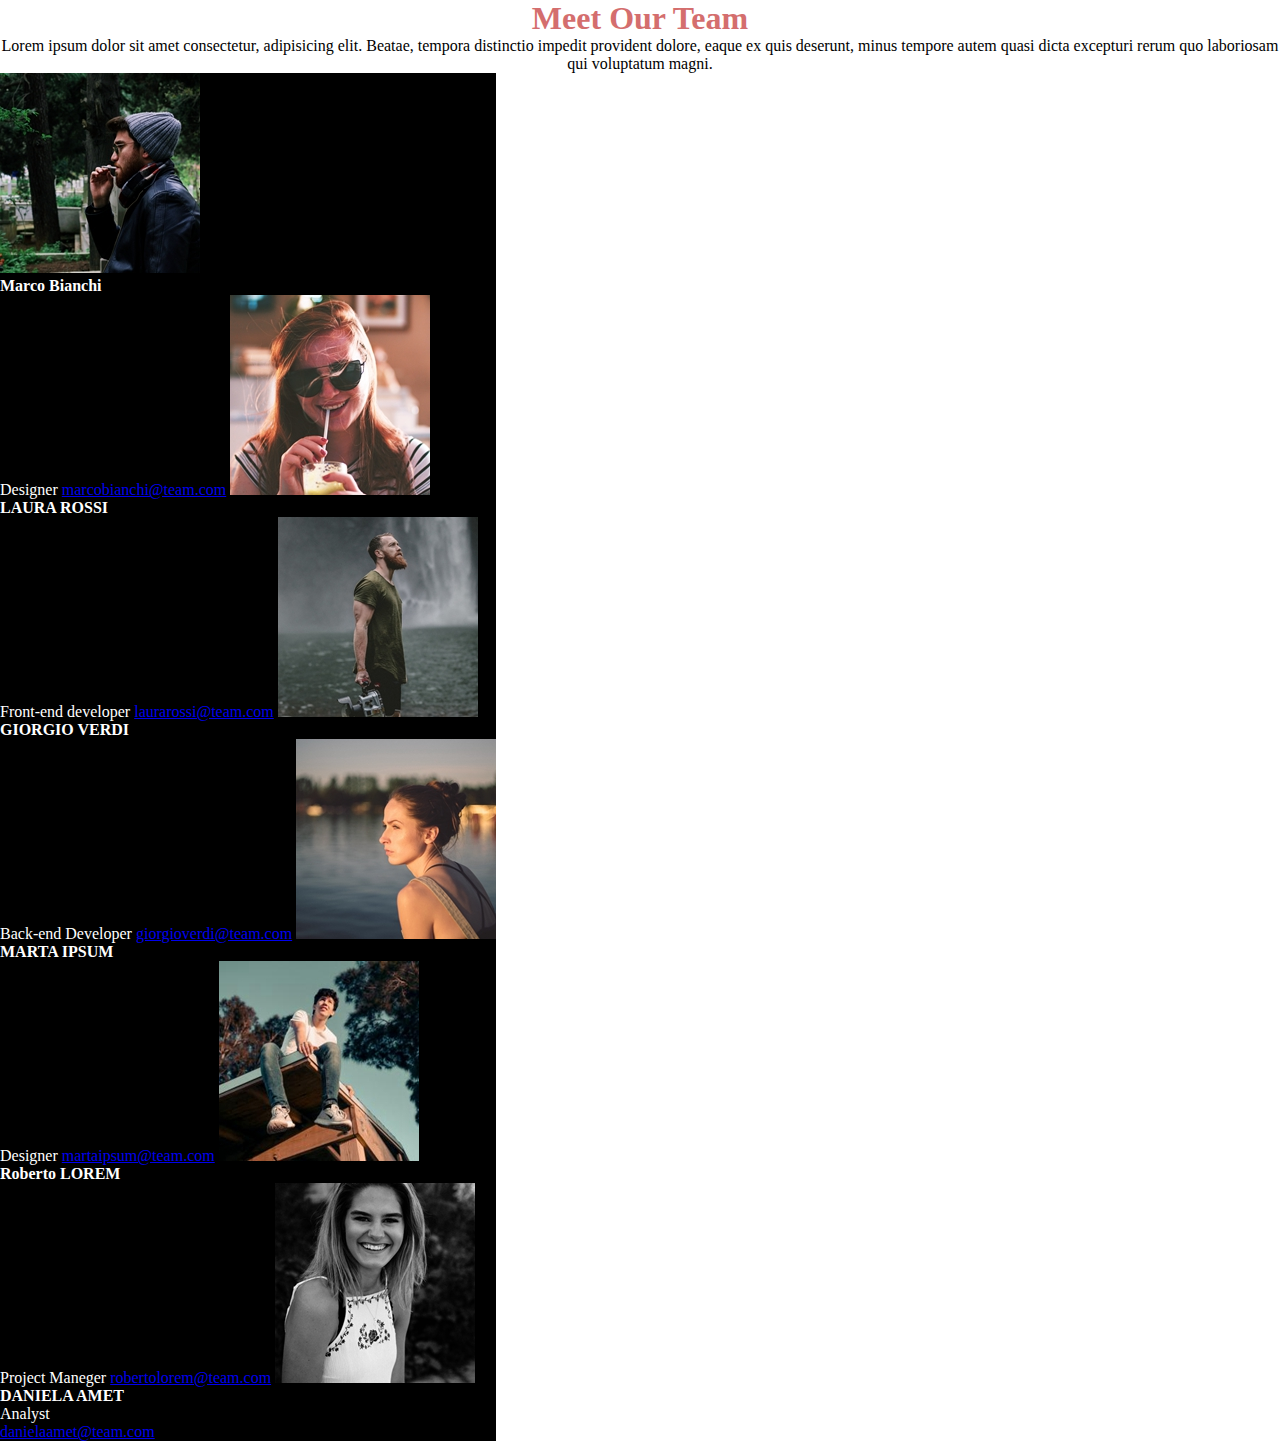
==== index.html @ 62412dff "float-cards html creation card+ css debug+clearfix" ====
<!DOCTYPE html>
<html lang="en">

<head>
    <meta charset="UTF-8">
    <meta http-equiv="X-UA-Compatible" content="IE=edge">
    <meta name="viewport" content="width=device-width, initial-scale=1.0">
    <title>html-css-float-cards.git</title>
    <link rel="stylesheet" href="./style.css">
</head>

<body>
    <header>
        <h1 class="title">Meet Our Team</h1>
    </header>
    <main>
        <div class="container">
            <p>Lorem ipsum dolor sit amet consectetur, adipisicing elit. Beatae, tempora distinctio impedit
                provident
                dolore, eaque ex quis deserunt, minus tempore autem quasi dicta excepturi rerum quo laboriosam qui
                voluptatum magni.</p>
            <!-- START CARD 1\3 -->


            <section class="card clearfix">
                <img src="./img/male1.png" alt="">
                <h4>Marco Bianchi</h4>
                <span> Designer</span>
                <a href="mailto:alex.fioretti@hotmail.it">marcobianchi@team.com</a>
                <img src="./img/female1.png" alt="">
                <h4>LAURA ROSSI</h4>
                <span> Front-end developer</span>
                <a href="mailto:alex.fioretti@hotmail.it">laurarossi@team.com</a>
                <img src="./img/male2.png" alt="">
                <h4>GIORGIO VERDI</h4>
                <span> Back-end Developer</span>
                <a href="mailto:alex.fioretti@hotmail.it">giorgioverdi@team.com</a>
                <img src="./img/female2.png" alt="">
                <h4>MARTA IPSUM</h4>
                <span> Designer</span>
                <a href="mailto:alex.fioretti@hotmail.it">martaipsum@team.com</a>
                <img src="./img/male3.png" alt="">
                <h4>Roberto LOREM</h4>
                <span> Project Maneger</span>
                <a href="mailto:alex.fioretti@hotmail.it">robertolorem@team.com</a>

                <img src="./img/female3.png" alt="">
                <h4>DANIELA AMET</h4>
                <div>Analyst</div>
                <a href="mailto:alex.fioretti@hotmail.it">danielaamet@team.com</a>
            </section>
    </main>
    </div>
</body>

</html>
---- style.css ----
* {
    margin: 0;
    padding: 0;
    box-sizing: border-box;
}
.debug{
    height: 300px;
    background-color: rgb(48, 44, 40);
    border: 1px solid red;
}
/* utility */
.container {
    max-width: 100%;
    margin: 0 auto;
    text-align: center;
    /*     margin: 5rem 10rem; */
}
/* Fine utility */
h1{
    text-align: center;
    color: rgb(212, 110, 110);
}
.card {
    background-color: black;
    color: white;
    float: left;
    text-align: left;
}
/* clear fix */
.clearfix::after {
    content: '';
    display: table;
    clear: both;
}
/* debug */
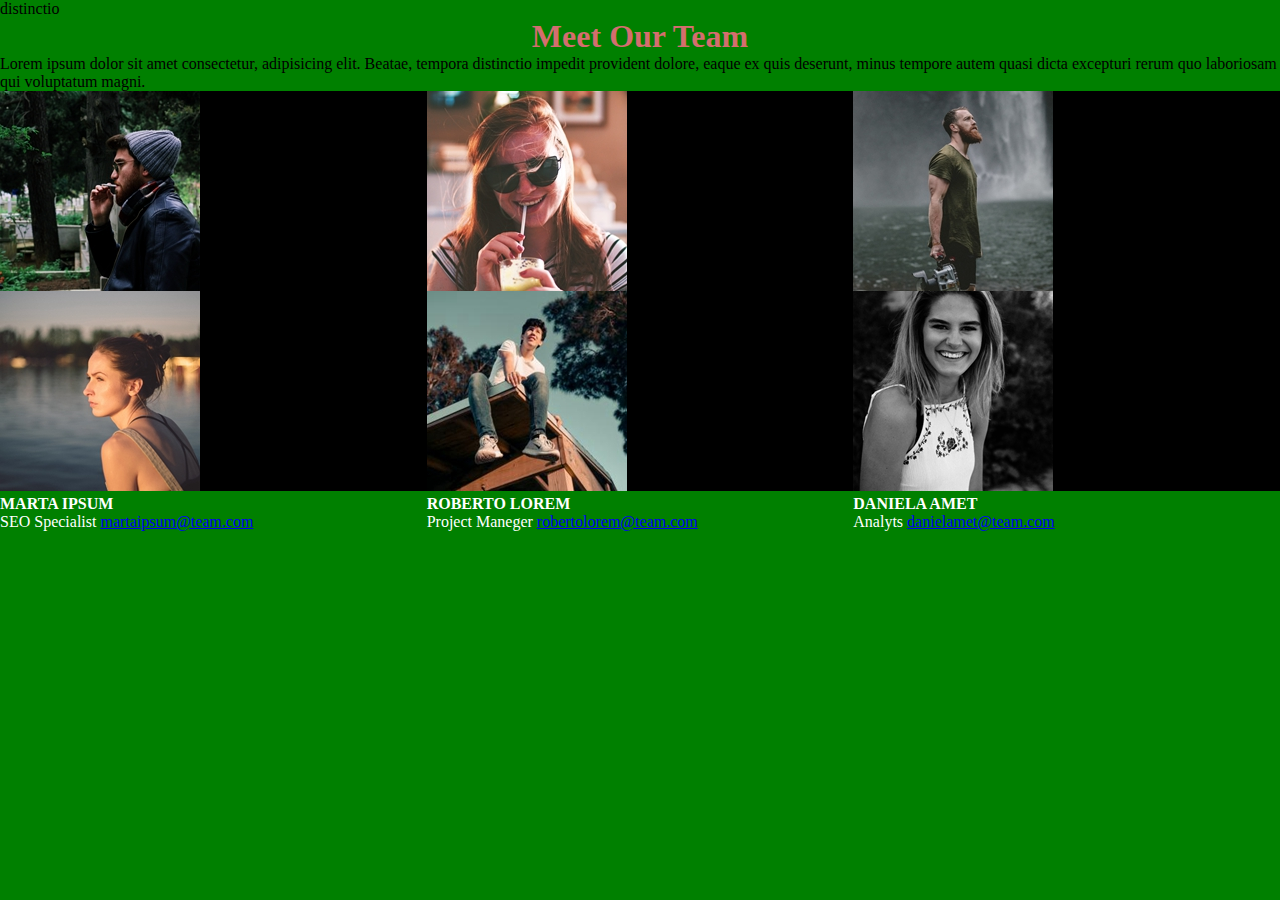
==== commit 1ab5e632: "commit change html + css test" ====
--- a/index.html
+++ b/index.html
@@ -1,7 +1,7 @@
 <!DOCTYPE html>
 <html lang="en">
 
-<head>
+<head>distinctio
     <meta charset="UTF-8">
     <meta http-equiv="X-UA-Compatible" content="IE=edge">
     <meta name="viewport" content="width=device-width, initial-scale=1.0">
@@ -12,45 +12,58 @@
 <body>
     <header>
         <h1 class="title">Meet Our Team</h1>
+
+        <p class="intro">Lorem ipsum dolor sit amet consectetur, adipisicing elit. Beatae, tempora distinctio
+            impedit
+            provident
+            dolore, eaque ex quis deserunt, minus tempore autem quasi dicta excepturi rerum quo laboriosam qui
+            voluptatum magni.</p>
+
     </header>
+
     <main>
         <div class="container">
-            <p>Lorem ipsum dolor sit amet consectetur, adipisicing elit. Beatae, tempora distinctio impedit
-                provident
-                dolore, eaque ex quis deserunt, minus tempore autem quasi dicta excepturi rerum quo laboriosam qui
-                voluptatum magni.</p>
-            <!-- START CARD 1\3 -->
-
-
-            <section class="card clearfix">
-                <img src="./img/male1.png" alt="">
-                <h4>Marco Bianchi</h4>
-                <span> Designer</span>
-                <a href="mailto:alex.fioretti@hotmail.it">marcobianchi@team.com</a>
-                <img src="./img/female1.png" alt="">
-                <h4>LAURA ROSSI</h4>
-                <span> Front-end developer</span>
-                <a href="mailto:alex.fioretti@hotmail.it">laurarossi@team.com</a>
-                <img src="./img/male2.png" alt="">
-                <h4>GIORGIO VERDI</h4>
-                <span> Back-end Developer</span>
-                <a href="mailto:alex.fioretti@hotmail.it">giorgioverdi@team.com</a>
-                <img src="./img/female2.png" alt="">
-                <h4>MARTA IPSUM</h4>
-                <span> Designer</span>
-                <a href="mailto:alex.fioretti@hotmail.it">martaipsum@team.com</a>
-                <img src="./img/male3.png" alt="">
-                <h4>Roberto LOREM</h4>
-                <span> Project Maneger</span>
-                <a href="mailto:alex.fioretti@hotmail.it">robertolorem@team.com</a>
-
-                <img src="./img/female3.png" alt="">
-                <h4>DANIELA AMET</h4>
-                <div>Analyst</div>
-                <a href="mailto:alex.fioretti@hotmail.it">danielaamet@team.com</a>
+            <section class="clearfix container">
+                <div class="container card">
+                    <img src="./img/male1.png" alt="">
+                    <h4>Marco Bianchi</h4>
+                    <span> Designer</span>
+                    <a href="mailto:alex.fioretti@hotmail.it">marcobianchi@team.com</a>
+                </div>
+                <div class="container card">
+                    <img src="./img/female1.png" alt="">
+                    <h4>LAURA ROSSI</h4>
+                    <span> laurarossi@team.com</span>
+                    <a href="mailto:alex.fioretti@hotmail.it">laurarossi@team.com</a>
+                </div>
+                <div class="container card">
+                    <img src="./img/male2.png" alt="">
+                    <h4>GIORGIO VERDI</h4>
+                    <span> Back-end Developer</span>
+                    <a href="mailto:alex.fioretti@hotmail.it">giorgioverdi@team.com</a>
+                </div>
+            </section>
+            <section class="clearfix container">
+                <div class="container card">
+                    <img src="./img/female2.png" alt="">
+                    <h4>MARTA IPSUM</h4>
+                    <span> SEO Specialist</span>
+                    <a href="mailto:alex.fioretti@hotmail.it">martaipsum@team.com</a>
+                </div>
+                <div class="container card">
+                    <img src="./img/male3.png" alt="">
+                    <h4>ROBERTO LOREM</h4>
+                    <span>Project Maneger</span>
+                    <a href="mailto:alex.fioretti@hotmail.it">robertolorem@team.com</a>
+                </div>
+                <div class="container card">
+                    <img src="./img/female3.png" alt="">
+                    <h4>DANIELA AMET</h4>
+                    <span> Analyts</span>
+                    <a href="mailto:alex.fioretti@hotmail.it">danielamet@team.com</a>
+                </div>
             </section>
     </main>
-    </div>
 </body>
 
 </html>--- a/style.css
+++ b/style.css
@@ -3,33 +3,48 @@
     padding: 0;
     box-sizing: border-box;
 }
-.debug{
+
+.debug {
     height: 300px;
     background-color: rgb(48, 44, 40);
     border: 1px solid red;
 }
-/* utility */
+
+/* utility  */
 .container {
     max-width: 100%;
     margin: 0 auto;
-    text-align: center;
-    /*     margin: 5rem 10rem; */
+    height: 200px;
+
 }
-/* Fine utility */
-h1{
-    text-align: center;
-    color: rgb(212, 110, 110);
-}
+
 .card {
     background-color: black;
     color: white;
     float: left;
     text-align: left;
+    width: calc(100% / 3);
 }
+
+/* Fine utility */
+h1 {
+    text-align: center;
+    color: rgb(212, 110, 110);
+}
+
 /* clear fix */
 .clearfix::after {
     content: '';
     display: table;
     clear: both;
 }
+
+
 /* debug */
+
+
+
+body {
+    background-color: green;
+
+}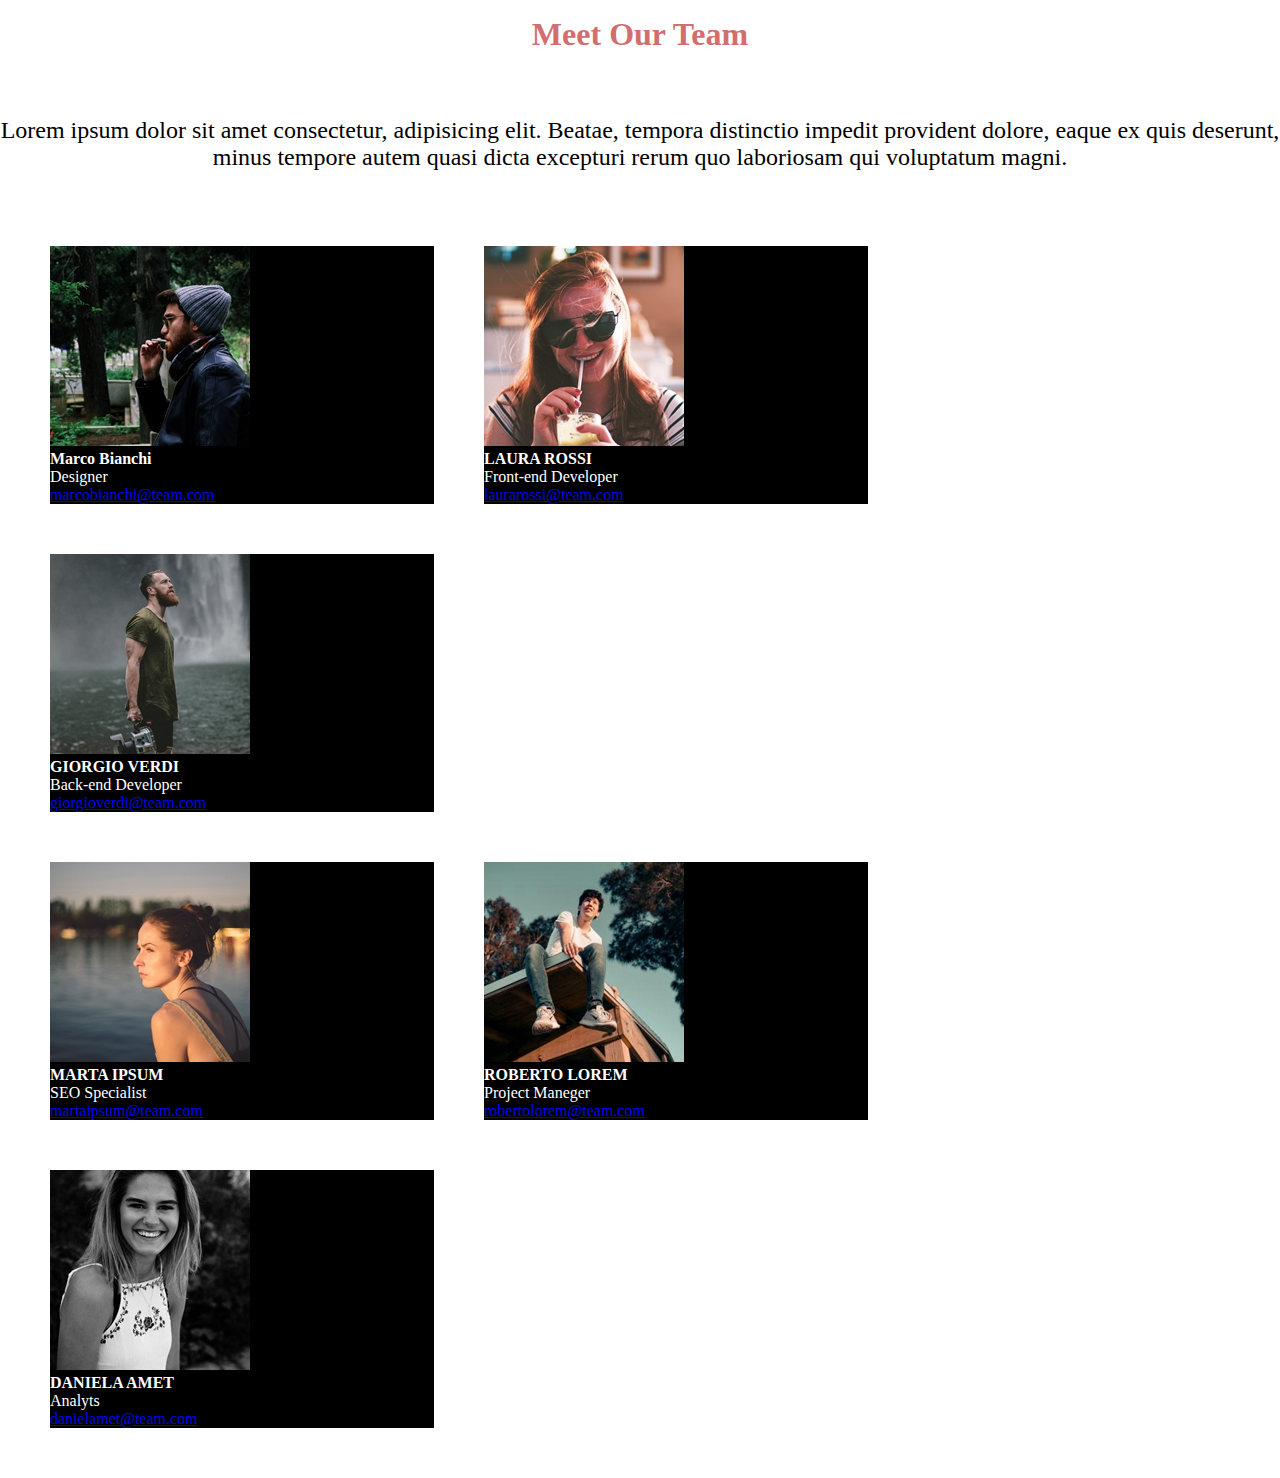
==== commit 5f7c63b0: "float-cards header+css class container+ info cards" ====
--- a/index.html
+++ b/index.html
@@ -1,7 +1,7 @@
 <!DOCTYPE html>
 <html lang="en">
 
-<head>distinctio
+<head>
     <meta charset="UTF-8">
     <meta http-equiv="X-UA-Compatible" content="IE=edge">
     <meta name="viewport" content="width=device-width, initial-scale=1.0">
@@ -12,58 +12,61 @@
 <body>
     <header>
         <h1 class="title">Meet Our Team</h1>
-
         <p class="intro">Lorem ipsum dolor sit amet consectetur, adipisicing elit. Beatae, tempora distinctio
             impedit
             provident
             dolore, eaque ex quis deserunt, minus tempore autem quasi dicta excepturi rerum quo laboriosam qui
             voluptatum magni.</p>
-
     </header>
-
+    <!-- ./ HEADER WHIT H1 AND P  -->
     <main>
         <div class="container">
-            <section class="clearfix container">
-                <div class="container card">
+            <section class="clearfix ">
+                <div class=" card">
                     <img src="./img/male1.png" alt="">
                     <h4>Marco Bianchi</h4>
-                    <span> Designer</span>
+                    <p> Designer</p>
                     <a href="mailto:alex.fioretti@hotmail.it">marcobianchi@team.com</a>
                 </div>
-                <div class="container card">
+                <div class=" card">
                     <img src="./img/female1.png" alt="">
                     <h4>LAURA ROSSI</h4>
-                    <span> laurarossi@team.com</span>
+                    <p>Front-end Developer</p>
                     <a href="mailto:alex.fioretti@hotmail.it">laurarossi@team.com</a>
                 </div>
-                <div class="container card">
+                <div class=" card">
                     <img src="./img/male2.png" alt="">
                     <h4>GIORGIO VERDI</h4>
-                    <span> Back-end Developer</span>
+                    <p> Back-end Developer</p>
                     <a href="mailto:alex.fioretti@hotmail.it">giorgioverdi@team.com</a>
                 </div>
             </section>
-            <section class="clearfix container">
-                <div class="container card">
+            <!-- */ 3 TOP CARD WHIT INFO  -->
+            <section class="clearfix ">
+                <div class=" card">
                     <img src="./img/female2.png" alt="">
                     <h4>MARTA IPSUM</h4>
-                    <span> SEO Specialist</span>
+                    <p> SEO Specialist</p>
                     <a href="mailto:alex.fioretti@hotmail.it">martaipsum@team.com</a>
                 </div>
-                <div class="container card">
+                <div class=" card">
                     <img src="./img/male3.png" alt="">
                     <h4>ROBERTO LOREM</h4>
-                    <span>Project Maneger</span>
+                    <p>Project Maneger</p>
                     <a href="mailto:alex.fioretti@hotmail.it">robertolorem@team.com</a>
                 </div>
-                <div class="container card">
+                <div class="card">
                     <img src="./img/female3.png" alt="">
                     <h4>DANIELA AMET</h4>
-                    <span> Analyts</span>
+                    <p> Analyts</p>
                     <a href="mailto:alex.fioretti@hotmail.it">danielamet@team.com</a>
                 </div>
+                <!-- */ 3 BOTTOM CARD WHIT INFO -->
             </section>
     </main>
+    <!--   <footer>
+        copyright &#169; Alexandro
+    </footer> -->
 </body>
 
 </html>--- a/style.css
+++ b/style.css
@@ -13,9 +13,8 @@
 /* utility  */
 .container {
     max-width: 100%;
-    margin: 0 auto;
+    margin: auto;
     height: 200px;
-
 }
 
 .card {
@@ -23,13 +22,18 @@
     color: white;
     float: left;
     text-align: left;
-    width: calc(100% / 3);
+    margin-left: 50px;
+    margin-bottom: 50px;
+    width: calc(90% / 3);
+
 }
 
 /* Fine utility */
 h1 {
     text-align: center;
     color: rgb(212, 110, 110);
+    margin-bottom: 4rem;
+    margin-top: 1rem;
 }
 
 /* clear fix */
@@ -39,12 +43,10 @@
     clear: both;
 }
 
+.intro {
+    text-align: center;
+    font-size: 1.5rem;
+    margin-bottom: 75px;
+}
 
-/* debug */
-
-
-
-body {
-    background-color: green;
-
-}+/* debug */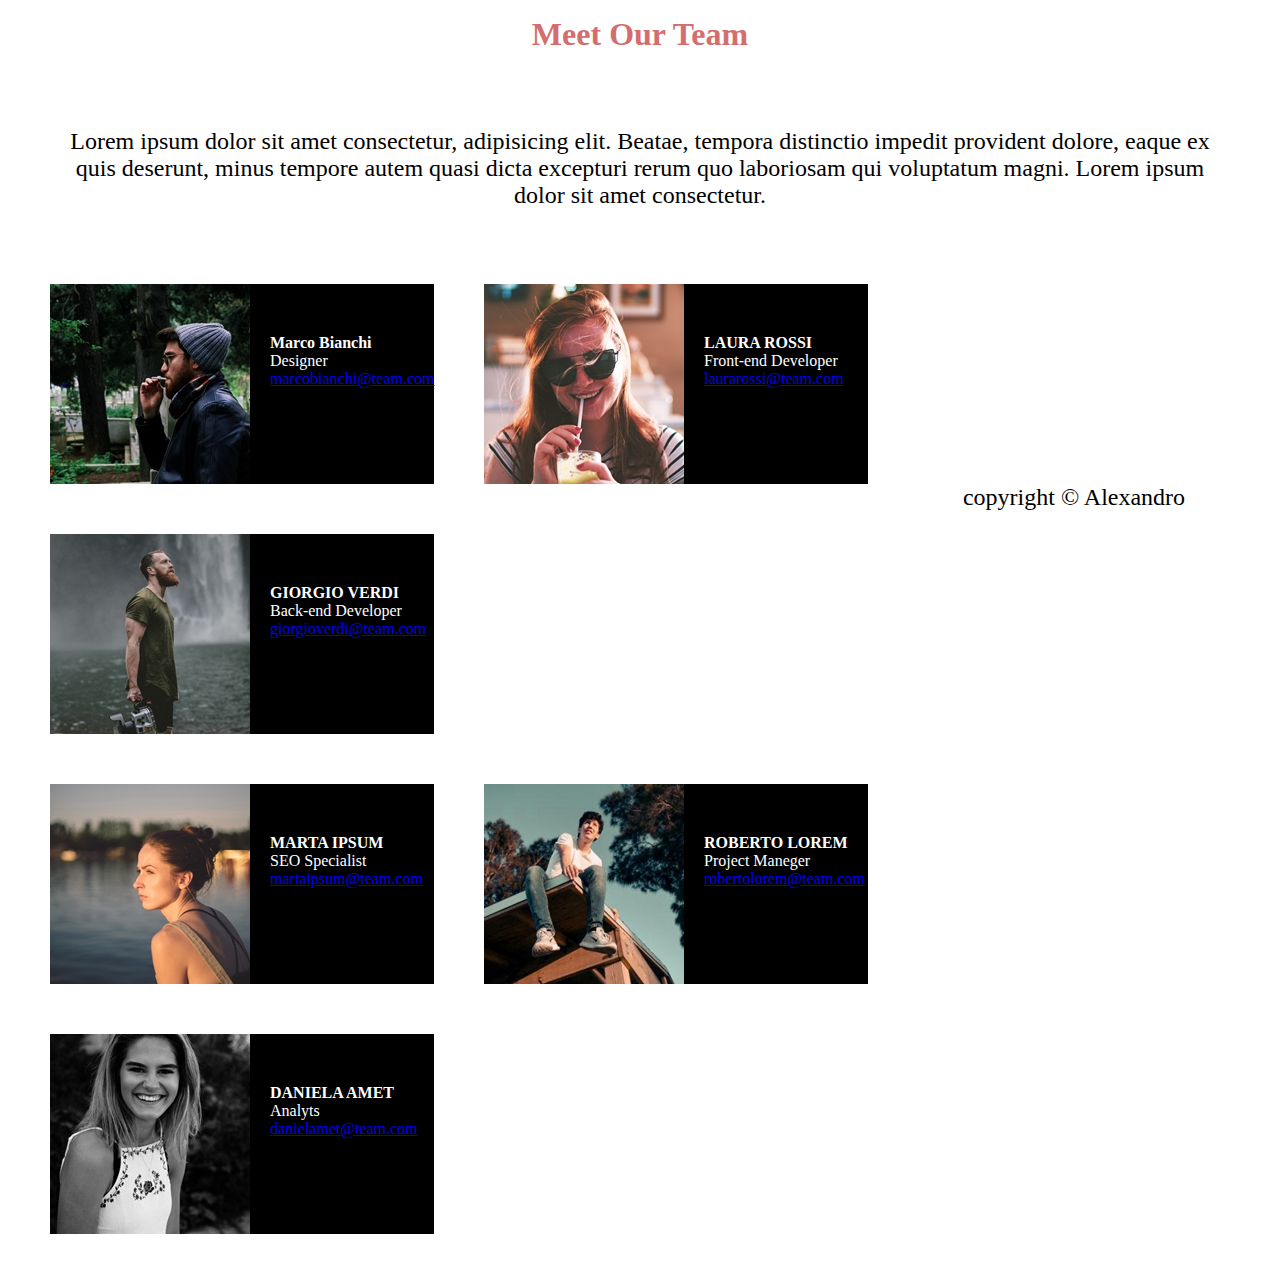
==== commit 4e045160: "float-cards footer+ css+ html fix main html" ====
--- a/index.html
+++ b/index.html
@@ -16,57 +16,69 @@
             impedit
             provident
             dolore, eaque ex quis deserunt, minus tempore autem quasi dicta excepturi rerum quo laboriosam qui
-            voluptatum magni.</p>
+            voluptatum magni. Lorem ipsum dolor sit amet consectetur.</p>
     </header>
     <!-- ./ HEADER WHIT H1 AND P  -->
     <main>
-        <div class="container">
+        <div class="container clearflix">
             <section class="clearfix ">
                 <div class=" card">
-                    <img src="./img/male1.png" alt="">
-                    <h4>Marco Bianchi</h4>
-                    <p> Designer</p>
-                    <a href="mailto:alex.fioretti@hotmail.it">marcobianchi@team.com</a>
+                    <img src="./img/male1.png" alt="Photo Designer">
+                    <div class="text-card">
+                        <h4>Marco Bianchi</h4>
+                        <p> Designer</p>
+                        <a href="mailto:alex.fioretti@hotmail.it">marcobianchi@team.com</a>
+                    </div>
                 </div>
                 <div class=" card">
-                    <img src="./img/female1.png" alt="">
-                    <h4>LAURA ROSSI</h4>
-                    <p>Front-end Developer</p>
-                    <a href="mailto:alex.fioretti@hotmail.it">laurarossi@team.com</a>
+                    <img src="./img/female1.png" alt="Photo Front end Developer">
+                    <div class="text-card">
+                        <h4>LAURA ROSSI</h4>
+                        <p>Front-end Developer</p>
+                        <a href="mailto:alex.fioretti@hotmail.it">laurarossi@team.com</a>
+                    </div>
                 </div>
                 <div class=" card">
-                    <img src="./img/male2.png" alt="">
-                    <h4>GIORGIO VERDI</h4>
-                    <p> Back-end Developer</p>
-                    <a href="mailto:alex.fioretti@hotmail.it">giorgioverdi@team.com</a>
+                    <img src="./img/male2.png" alt="Photo Back-end Developer">
+                    <div class="text-card">
+                        <h4>GIORGIO VERDI</h4>
+                        <p> Back-end Developer</p>
+                        <a href="mailto:alex.fioretti@hotmail.it">giorgioverdi@team.com</a>
+                    </div>
                 </div>
             </section>
             <!-- */ 3 TOP CARD WHIT INFO  -->
             <section class="clearfix ">
                 <div class=" card">
-                    <img src="./img/female2.png" alt="">
-                    <h4>MARTA IPSUM</h4>
-                    <p> SEO Specialist</p>
-                    <a href="mailto:alex.fioretti@hotmail.it">martaipsum@team.com</a>
+                    <img src="./img/female2.png" alt="Photo Seo Specialist">
+                    <div class="text-card">
+                        <h4>MARTA IPSUM</h4>
+                        <p> SEO Specialist</p>
+                        <a href="mailto:alex.fioretti@hotmail.it">martaipsum@team.com</a>
+                    </div>
                 </div>
                 <div class=" card">
-                    <img src="./img/male3.png" alt="">
-                    <h4>ROBERTO LOREM</h4>
-                    <p>Project Maneger</p>
-                    <a href="mailto:alex.fioretti@hotmail.it">robertolorem@team.com</a>
+                    <img src="./img/male3.png" alt="Photo Project Maneger">
+                    <div class="text-card">
+                        <h4>ROBERTO LOREM</h4>
+                        <p>Project Maneger</p>
+                        <a href="mailto:alex.fioretti@hotmail.it">robertolorem@team.com</a>
+                    </div>
                 </div>
                 <div class="card">
-                    <img src="./img/female3.png" alt="">
-                    <h4>DANIELA AMET</h4>
-                    <p> Analyts</p>
-                    <a href="mailto:alex.fioretti@hotmail.it">danielamet@team.com</a>
+                    <img src="./img/female3.png" alt="Photo Analyst">
+                    <div class="text-card">
+                        <h4>DANIELA AMET</h4>
+                        <p> Analyts</p>
+                        <a href="mailto:alex.fioretti@hotmail.it">danielamet@team.com</a>
+                    </div>
                 </div>
                 <!-- */ 3 BOTTOM CARD WHIT INFO -->
             </section>
     </main>
-    <!--   <footer>
+    <footer>
         copyright &#169; Alexandro
-    </footer> -->
+    </footer>
 </body>
 
 </html>--- a/style.css
+++ b/style.css
@@ -4,11 +4,13 @@
     box-sizing: border-box;
 }
 
+/* debug */
 .debug {
     height: 300px;
     background-color: rgb(48, 44, 40);
     border: 1px solid red;
 }
+
 
 /* utility  */
 .container {
@@ -25,14 +27,13 @@
     margin-left: 50px;
     margin-bottom: 50px;
     width: calc(90% / 3);
-
 }
 
 /* Fine utility */
 h1 {
     text-align: center;
     color: rgb(212, 110, 110);
-    margin-bottom: 4rem;
+    margin-bottom: 3rem;
     margin-top: 1rem;
 }
 
@@ -46,7 +47,22 @@
 .intro {
     text-align: center;
     font-size: 1.5rem;
-    margin-bottom: 75px;
+    margin: 75px 50px;
 }
 
-/* debug */+.card img {
+    Float: Left;
+    /* margin-top: 20px;
+margin-bottom: 20px; */
+}
+
+footer {
+    text-align: center;
+    font-size: 1.5rem;
+}
+
+.text-card{
+    margin-left: 220px;
+    margin-top: 50px;
+}
+}